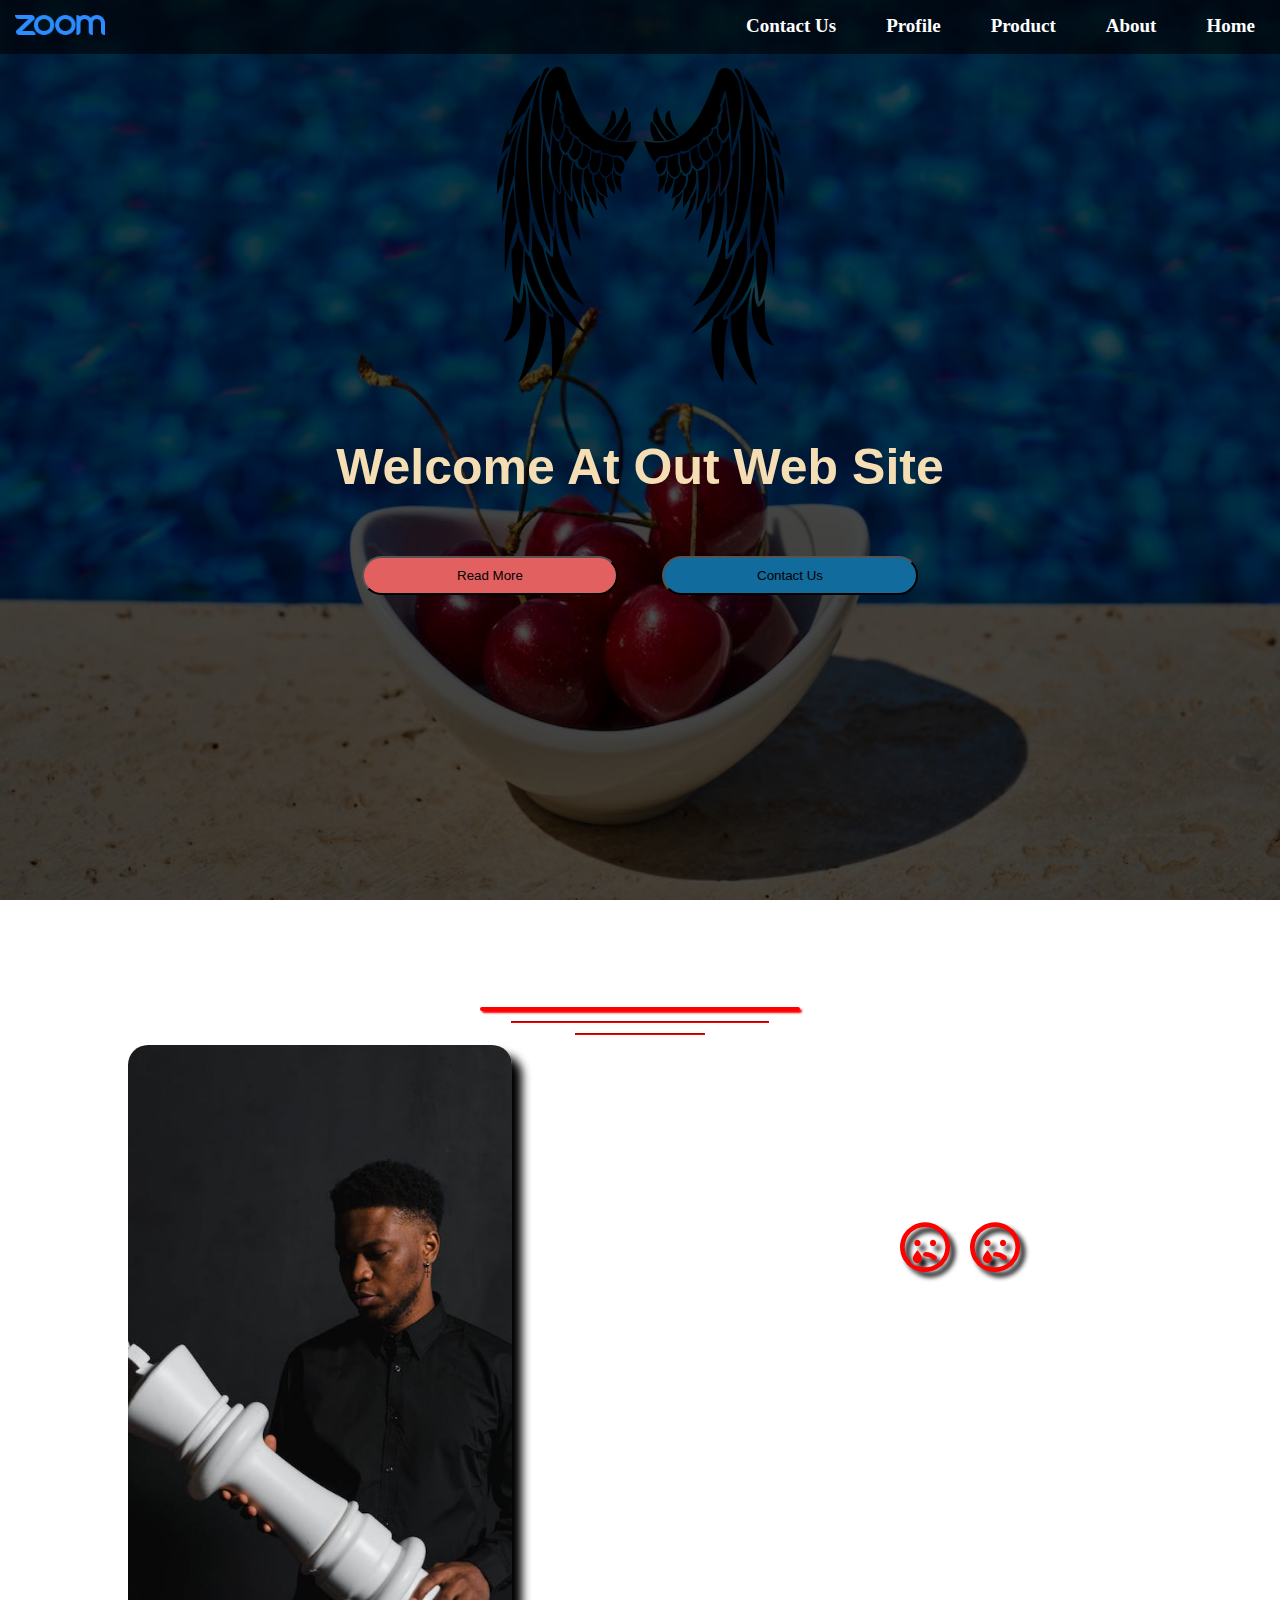
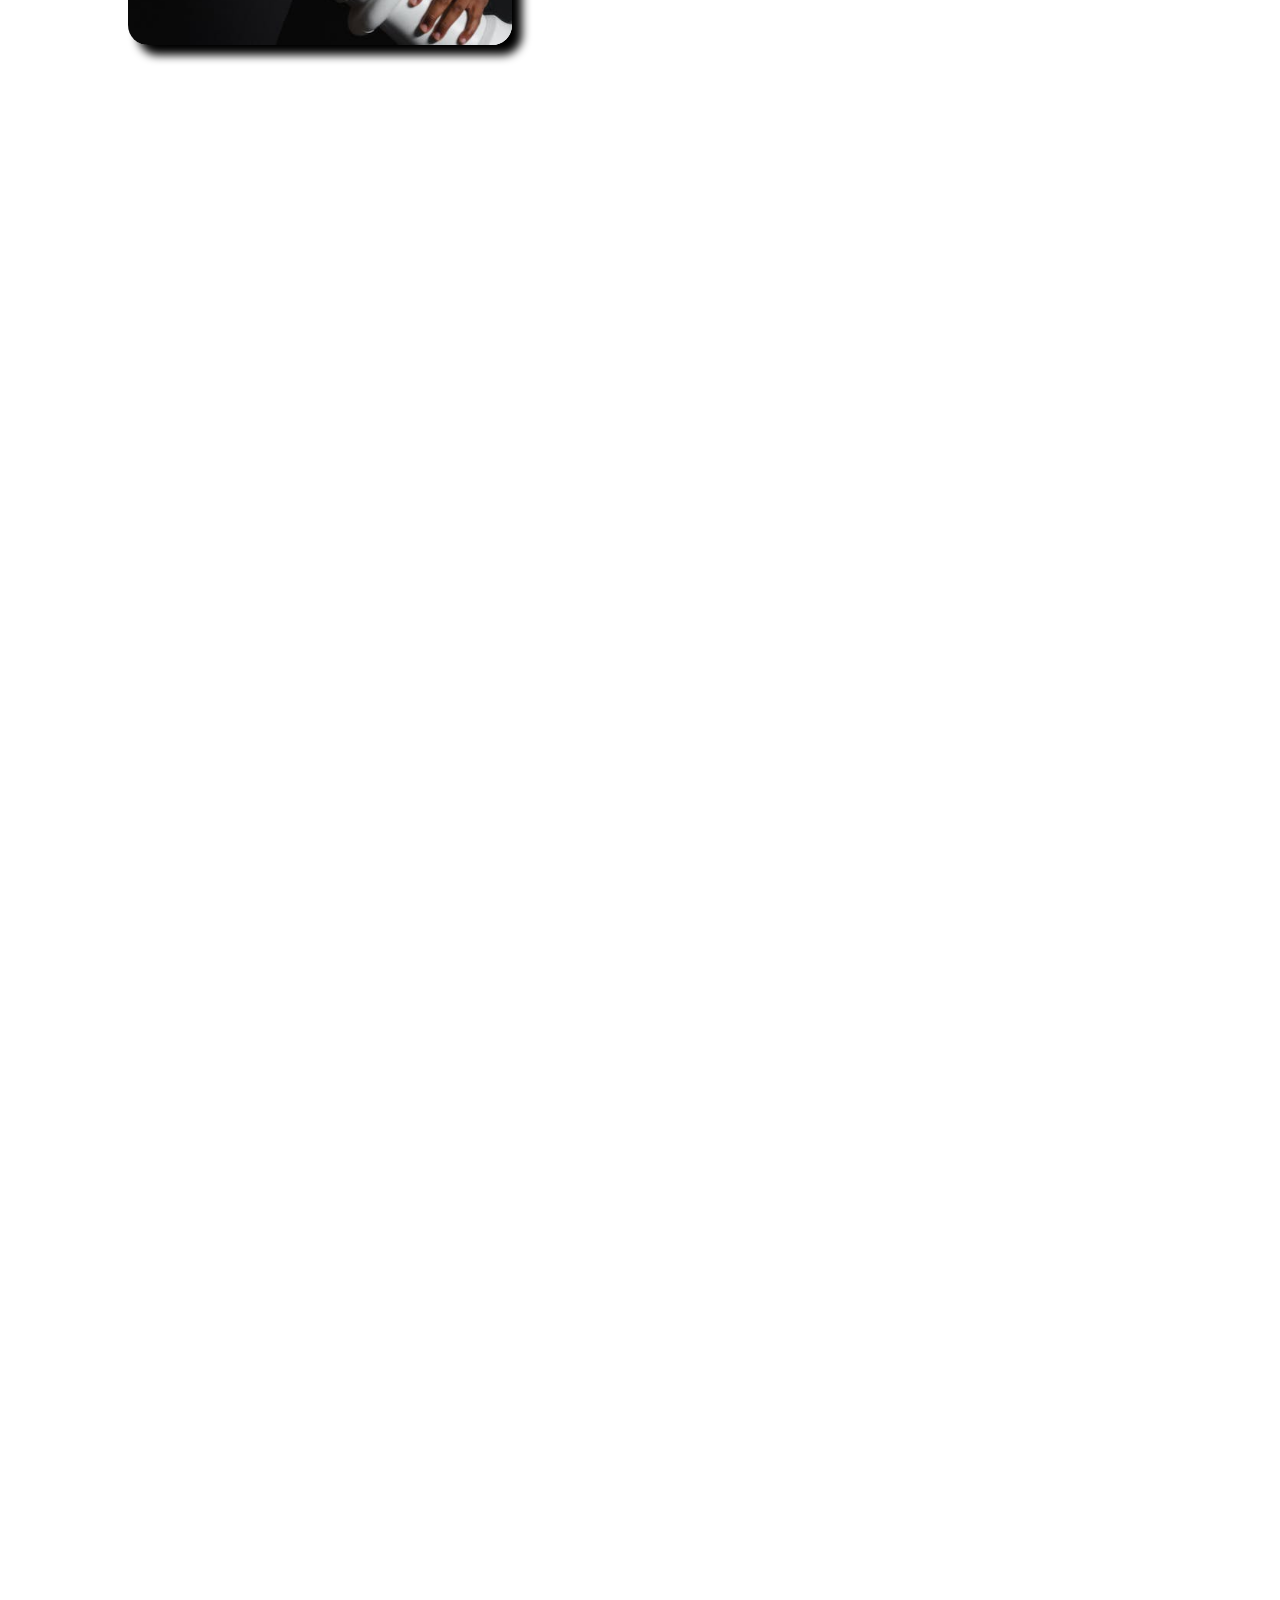
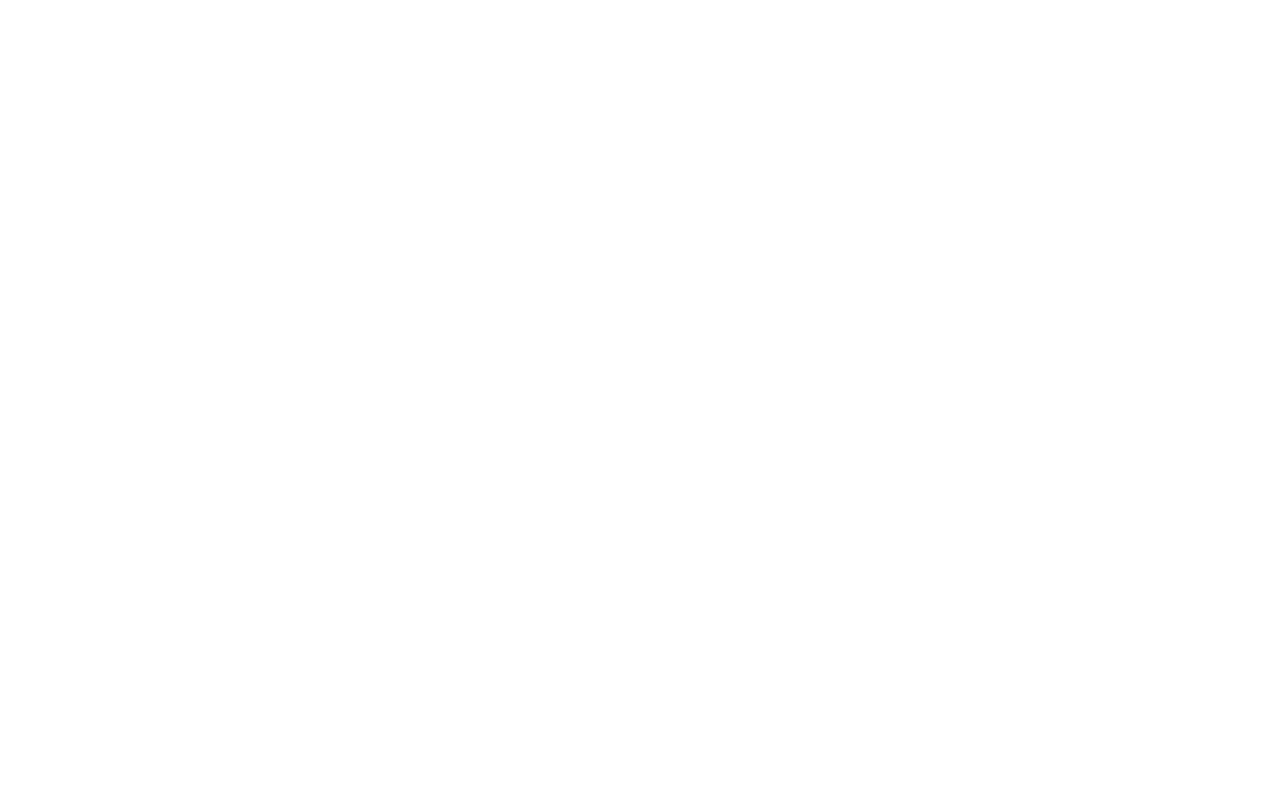
==== index.html @ c52784ed "First Verssion" ====
<!DOCTYPE html>
<html lang="en">

<head>
    <title>Document</title>

    <link rel="stylesheet" href="./css/all.min.css">
    <link rel="stylesheet" href="./css/main.css">
</head>

<body>


    <div id="hero">
        <div class="home">
            <div class="layout">
                <div class="nav">
                    <div class="logo">
                        <img src="./images/ZoomLogo.png" alt="">
                    </div>
                    <ul>
                        <li><a href="#">Contact Us</a></li>
                        <li><a href="#">Profile</a></li>
                        <li><a href="#">Product</a></li>
                        <li><a href="#">About</a></li>
                        <li><a href="#">Home</a></li>
                    </ul>
                </div>
                <div class="caption">
                    <img src="./images/p6.webp" alt="">
                    <h1> Welcome At Out Web Site </h1>
                    <button class="btn1"> Read More </button>
                    <button class="btn2"> Contact Us </button>
                </div>
            </div>
        </div>
    </div>


    <div id="about">
        <div class="aboutUs">
            <div class="about-header">
                <h1> Who Are We </h1>
                <div class="hr"></div>
                <hr class="hr1">
                <hr class="hr2">
            </div>
            <div class="aboutImage">
                <img src="./images/aboutImage.jpeg" alt="">
            </div>
            <div class="aboutInfo">
                <h2>About US in Our Vission </h2>

                <i class="fa-regular fa-face-sad-tear"></i><i class="fa-regular fa-face-sad-tear"></i>
                <p>Lorem ipsum dolor, sit amet consectetur adipisicing elit. Illo nulla cumque harum necessitatibus
                    Lorem ipsum dolor, sit amet consectetur adipisicing elit. Tenetur molestias animi natus sit minus
                    accusantium totam, numquam quo aut nostrum asperiores quidem, illum dolor officiis. Assumenda
                    eligendi optio repellat maiores. magni voluptates minus quam aliquam beatae et quod eius, modi
                    exercitationem amet laboriosam.
                    Consequatur officiis quae molestias!</p>
            </div>
        </div>
    </div>

</body>

</html>
---- css/main.css ----
* {
    margin: 0;
    padding: 0;
}

body {
    height: 4000px;
}

.home {
    width: 100%;
    height: 100vh;
    background: url(../images/p1.jpeg);
    background-size: 100% 100%;
    background-attachment: fixed;
}

.home .nav {
    background-color: rgba(0, 0, 0, 0.6);
    overflow: auto;
    display: flex;
    justify-content: space-between;
}

.home .nav ul {
    list-style-type: none;
    display: flex;
    justify-content: flex-end;
}


.home .nav ul li {

    margin: 15px;
}

.home .nav ul li a {
    text-decoration: none;
    color: white;
    font-weight: bold;
    padding: 10px;
    font-size: 19px;
}

.home .nav ul .logo {

}

.home .nav  img {
    width: 90px;
    margin: 15px;
}

.home .layout {
    width: 100%;
    height: 100%;
    background-color: rgba(0, 0, 0, 0.706);
}

/* ====== End Nav Bar */
.home .caption {

    text-align: center;
}

.home .caption h1 {
    font-family: Arial;
    font-size: 50px;
    color: wheat;
    padding: 40px 0px;
}

.home .caption button {
    margin: 20px;
    padding: 10px 0px;
    width: 20%;
    border-radius: 20px;
    cursor: pointer;
}

.home .caption .btn1 {
    background-color: rgb(227, 96, 96);
}

.home .caption .btn2 {
    background-color: rgb(17, 107, 156);
}

/* ====== End Home ======== */

#about {
    background-image: url(../images/about.jpeg);
    background-size: 100% 100%;
    background-attachment: fixed;
}

.aboutUs {
    padding: 50px 0px;
    height: 100vh;
}

.aboutUs .about-header {
    text-align: center;
}

.aboutUs .about-header h1 {
    font-size: 40px;
    color: white;

}

.aboutUs .about-header .hr {
    width: 25%;
    height: 4px;
    background-color: red;
    margin: 10px auto;
    border-radius: 20px;
    box-shadow: 2px 2px 2px red;
}

.aboutUs .about-header hr {
    margin: 10px auto;
    border-color: red;
}

.aboutUs .about-header .hr1 {
    width: 20%;
}

.aboutUs .about-header .hr2 {
    width: 10%;
}

.aboutUs .aboutImage {
    width: 50%;
    float: left;
    text-align: center;
}

.aboutUs .aboutImage img {
    width: 60%;
    height: 600px;
    border-radius: 20px;
    box-shadow: 10px 10px 10px black;
}

.aboutUs .aboutInfo {
    width: 50%;
    text-align: center;
    color: white;
    float: left;
}

.aboutUs .aboutInfo h2 {
    font-size: 40px;

    margin: 90px 0px 40px 0px;
}

.aboutUs .aboutInfo p {
    padding: 40px;
    font-size: 20px;
}

i {
    font-size: 50px;
    margin: 0px 10px;
    color: red;
    text-shadow: 5px 5px 5px black;
}
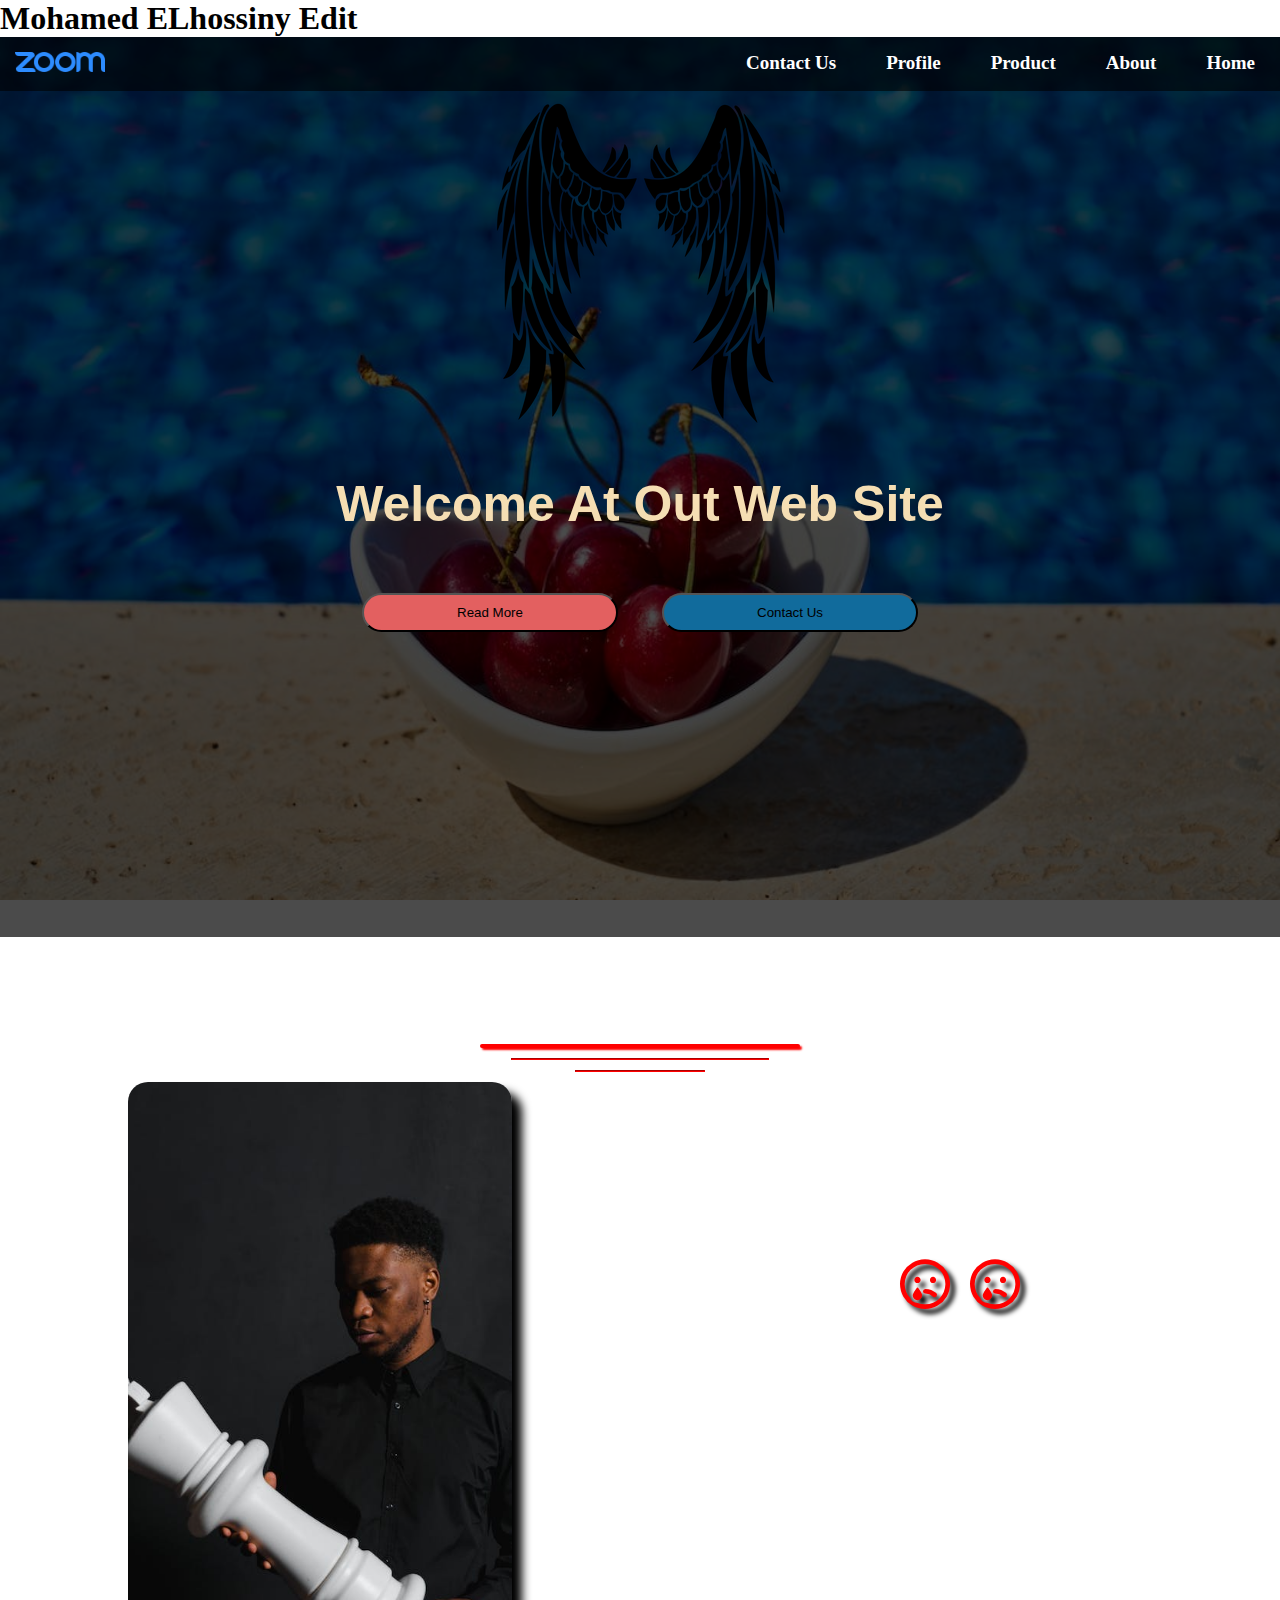
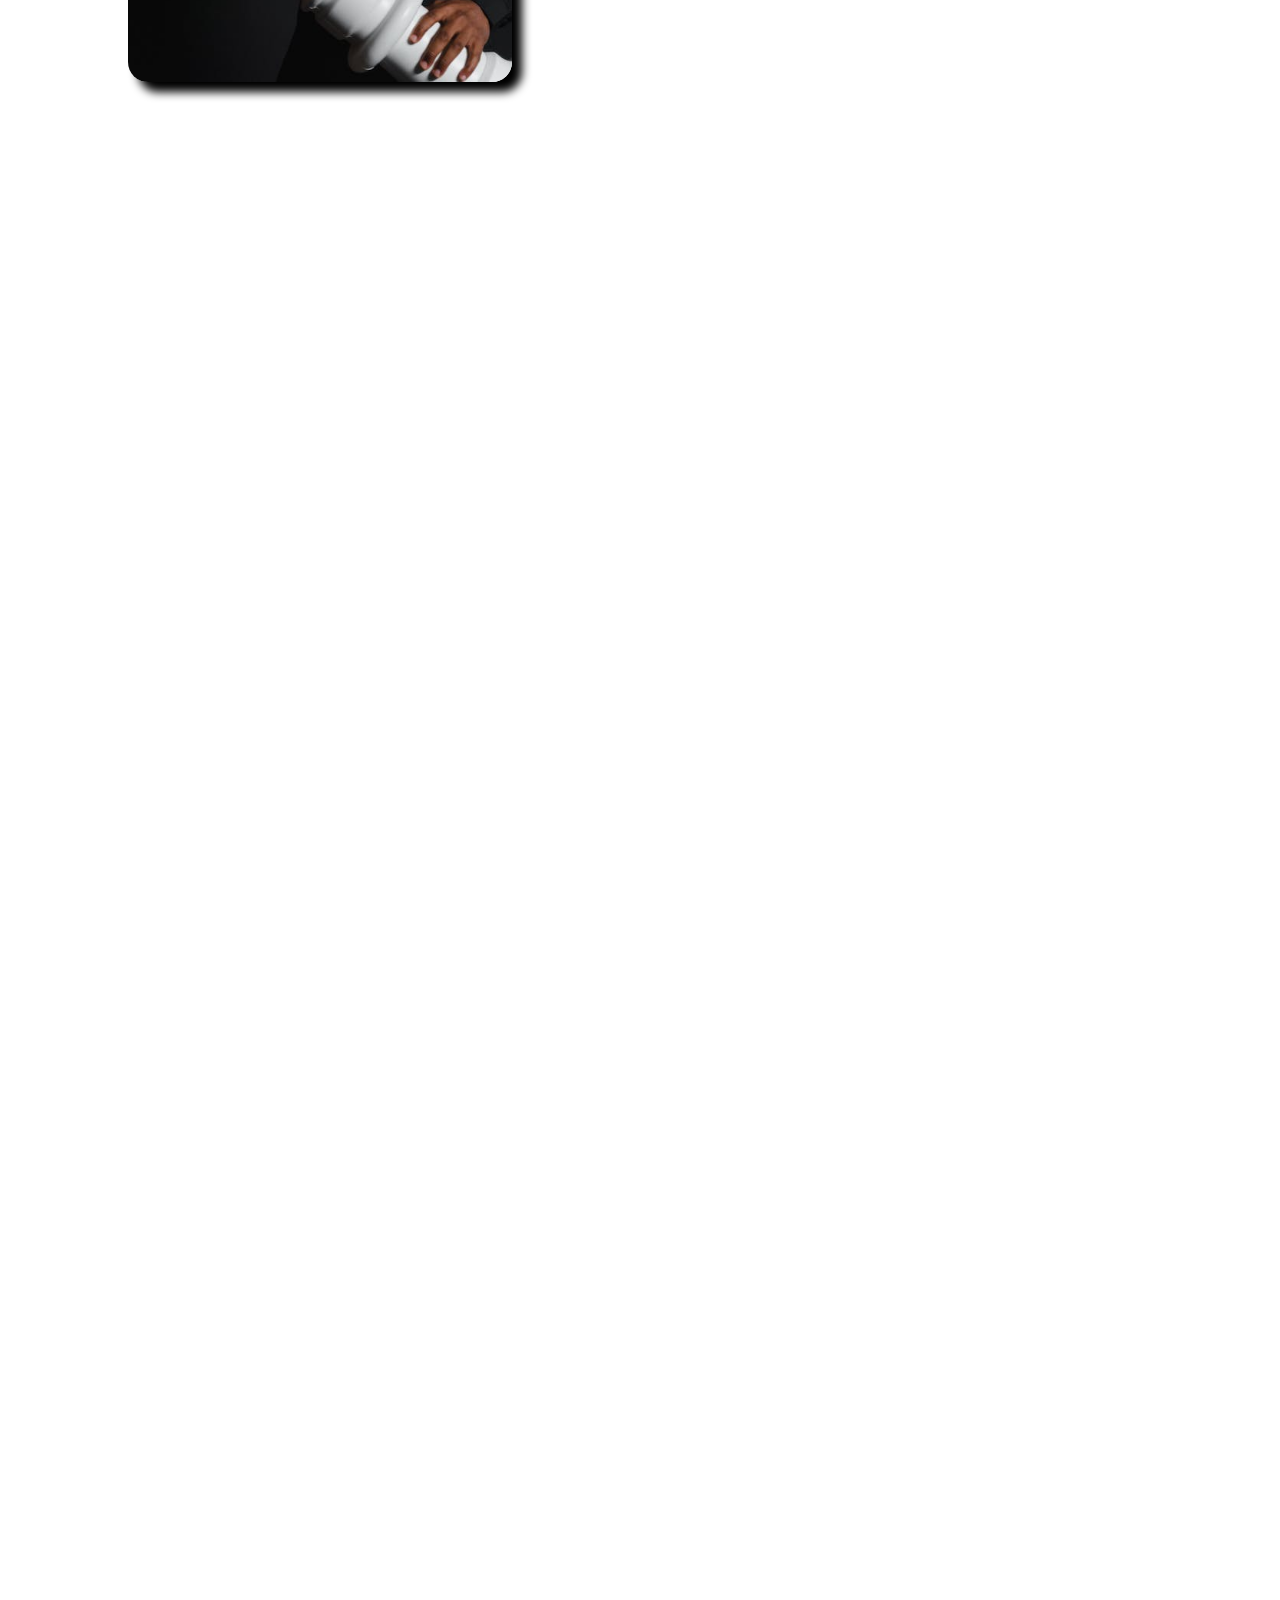
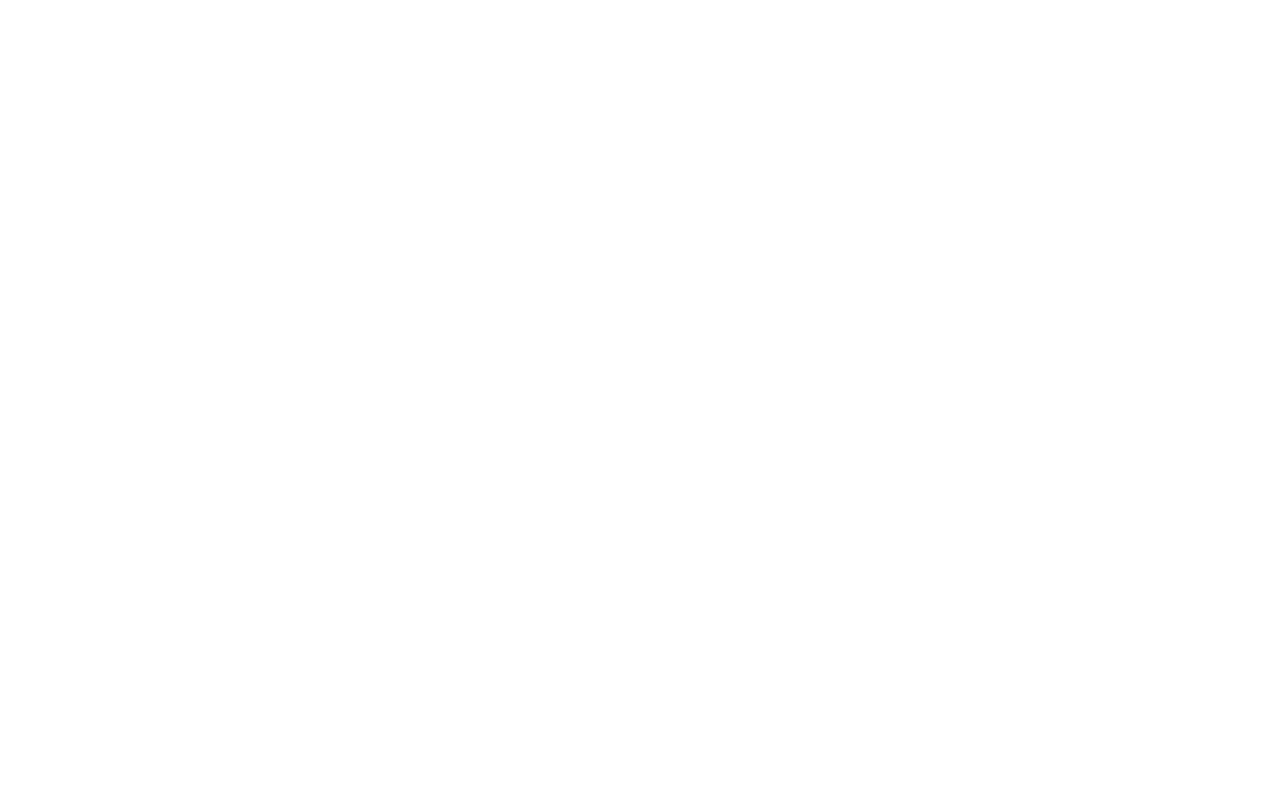
==== commit 69d2c729: "Version 2" ====
--- a/index.html
+++ b/index.html
@@ -10,7 +10,7 @@
 
 <body>
 
-
+<h1> Mohamed ELhossiny Edit  </h1>
     <div id="hero">
         <div class="home">
             <div class="layout">
